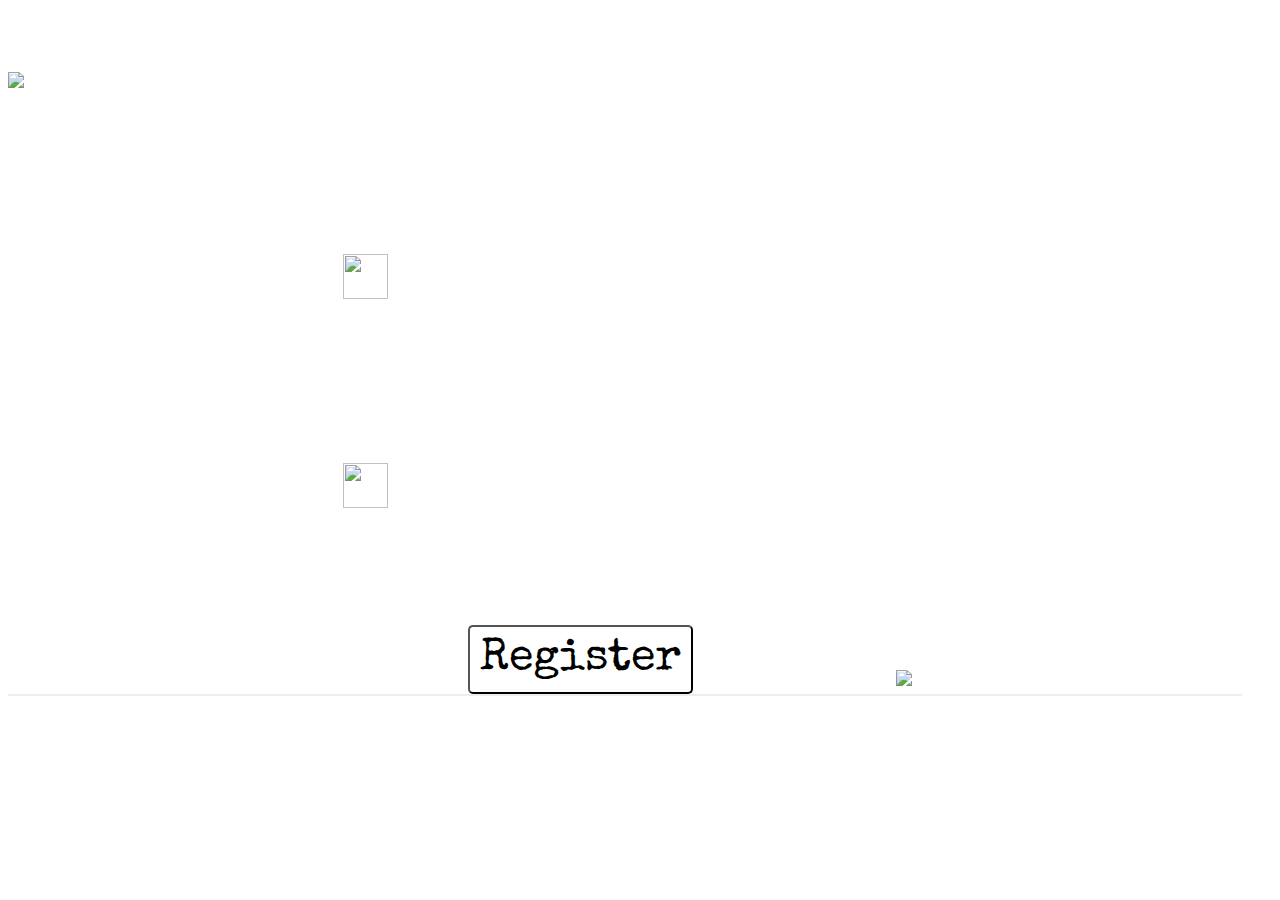
==== login_and_reg/reg.html @ 919fa317 "Update reg.html" ====
<!DOCTYPE html>
<html>
<head>
	<title>Register Page</title>
	<link href="https://fonts.googleapis.com/css?family=Special+Elite" rel="stylesheet">  
	<link href="https://fonts.googleapis.com/css?family=Press+Start+2P" rel="stylesheet"> 
	<link href = "reg.css" rel = "stylesheet">
</head>
<body>
	<div class = "wrapper">
				<img src = "./pics/flag2.jpg" class = "item flag">
		<div class = "item">
			<form>
				<!--<div class = "heading"> REGISTER </div>-->
				<br>
				<br>
				Team Name 
				<br>
				<br>
				<img src="./pics/icon.png" class = "icon">
				 <input type = "text" name = "teamname" required>
				<br>
				<br>
				Password  
				<br>
				<br>
				<img src="./pics/icon.png" class = "icon">
				<input type = "Password" name = "password" required>
				<br>
				<br>
				<button name="Register">
 			 		Register
				</button>
			</form>
		</div>
		<img src="./pics/castle1.jpg" class="item castle">
	</div>

</body>
</html>
---- login_and_reg/reg.css ----
html{
	font-family: 'Orbitron', sans-serif;
	font-family: 'Press Start 2P', cursive;
	font-size: 5vh;
	background: url("./pics/bg.jpg");
}

.wrapper{
	height: 100%;
	width: 100%;
	display: flex;
	flex-direction: row;
	flex-wrap: wrap;
}



.item{
	box-sizing: border-box;
	color: white;
	text-align: center;
	padding-top: 5vw;
	min-height: 10vh;
	flex: 0 1 50%;
	border-bottom: 2px solid #eeeeee;
}



.flag{
	max-width: 20vw;
	max-height: 90vh;

}

.castle{
	max-height: 40vh;
	max-width: 27vw;
	align-self: flex-end;
}

.heading{
	font-size: 1.2em;
}

input{
	color: white;
	outline: none;
	box-sizing: border-box;
	padding: 1vh;
	border: none;
	width: 30vw;
	background: transparent;
	font-family: 'Special Elite', cursive;
	font-size: 1.2em;
	border-bottom: 2px solid white;
}

.icon{
	height: 5vh;
	width: 5vh;
}

button{
	padding: 10px;
	font-size: 1em;
	font-family: 'Special Elite', cursive;
	margin-top: 5vh;
	border-radius: 5px;
	cursor: pointer;
	background: white;

}

button:hover{
	background: black;
	background: linear-gradient(grey,black);
	color: white;
}
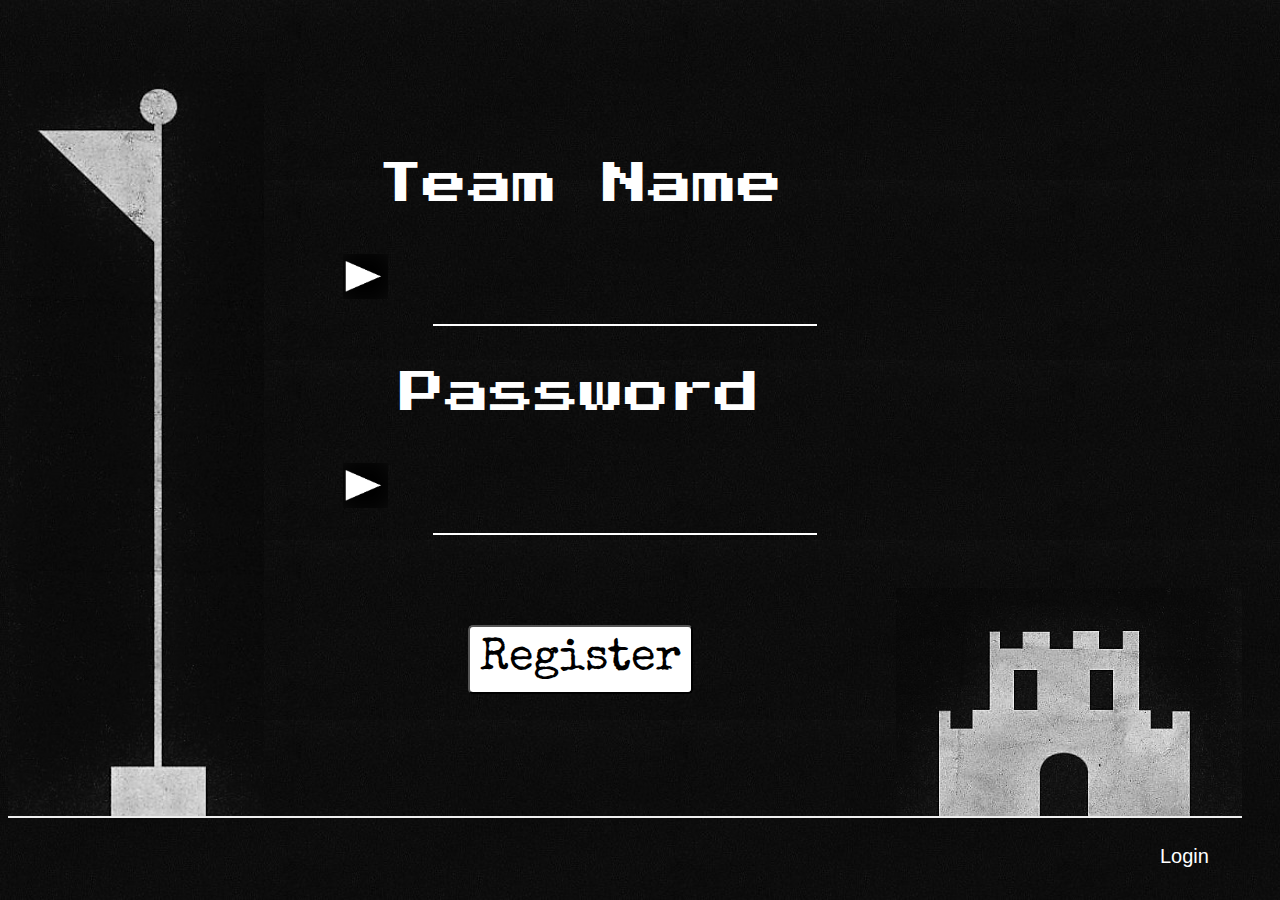
==== commit 3c6402f7: "Update reg.html" ====
--- a/login_and_reg/reg.html
+++ b/login_and_reg/reg.html
@@ -4,14 +4,13 @@
 	<title>Register Page</title>
 	<link href="https://fonts.googleapis.com/css?family=Special+Elite" rel="stylesheet">  
 	<link href="https://fonts.googleapis.com/css?family=Press+Start+2P" rel="stylesheet"> 
-	<link href = "reg.css" rel = "stylesheet">
+	<link href = "com.css" rel = "stylesheet">
 </head>
 <body>
 	<div class = "wrapper">
 				<img src = "./pics/flag2.jpg" class = "item flag">
 		<div class = "item">
 			<form>
-				<!--<div class = "heading"> REGISTER </div>-->
 				<br>
 				<br>
 				Team Name 
@@ -35,6 +34,7 @@
 		</div>
 		<img src="./pics/castle1.jpg" class="item castle">
 	</div>
+	<a href="login.html">Login</a>
 
 </body>
 </html>
--- a/login_and_reg/com.css
+++ b/login_and_reg/com.css
@@ -0,0 +1,91 @@
+html{
+	font-family: 'Orbitron', sans-serif;
+	font-family: 'Press Start 2P', cursive;
+	font-size: 5vh;
+	background: url("./pics/bg.jpg");
+}
+
+.wrapper{
+	height: 100%;
+	width: 100%;
+	display: flex;
+	flex-direction: row;
+	flex-wrap: wrap;
+}
+
+
+
+.item{
+	box-sizing: border-box;
+	color: white;
+	text-align: center;
+	padding-top: 5vw;
+	min-height: 10vh;
+	flex: 0 1 50%;
+	border-bottom: 2px solid #eeeeee;
+}
+
+
+
+.flag{
+	max-width: 20vw;
+	max-height: 90vh;
+
+}
+
+.castle{
+	max-height: 40vh;
+	max-width: 27vw;
+	align-self: flex-end;
+}
+
+.heading{
+	font-size: 1.2em;
+}
+
+input{
+	color: white;
+	outline: none;
+	box-sizing: border-box;
+	padding: 1vh;
+	border: none;
+	width: 30vw;
+	background: transparent;
+	font-family: 'Special Elite', cursive;
+	font-size: 1.2em;
+	border-bottom: 2px solid white;
+}
+
+.icon{
+	height: 5vh;
+	width: 5vh;
+}
+
+button{
+	padding: 10px;
+	font-size: 1em;
+	font-family: 'Special Elite', cursive;
+	margin-top: 5vh;
+	border-radius: 5px;
+	cursor: pointer;
+	background: white;
+
+}
+
+button:hover{
+	background: black;
+	background: linear-gradient(grey,black);
+	color: white;
+}
+a{
+	font-family: Arial;
+	color: white;
+	font-size: 20px;
+	margin-left: 90vw;
+	cursor: pointer;
+	text-decoration: none;
+}
+
+a:hover{
+	color:red;
+}
